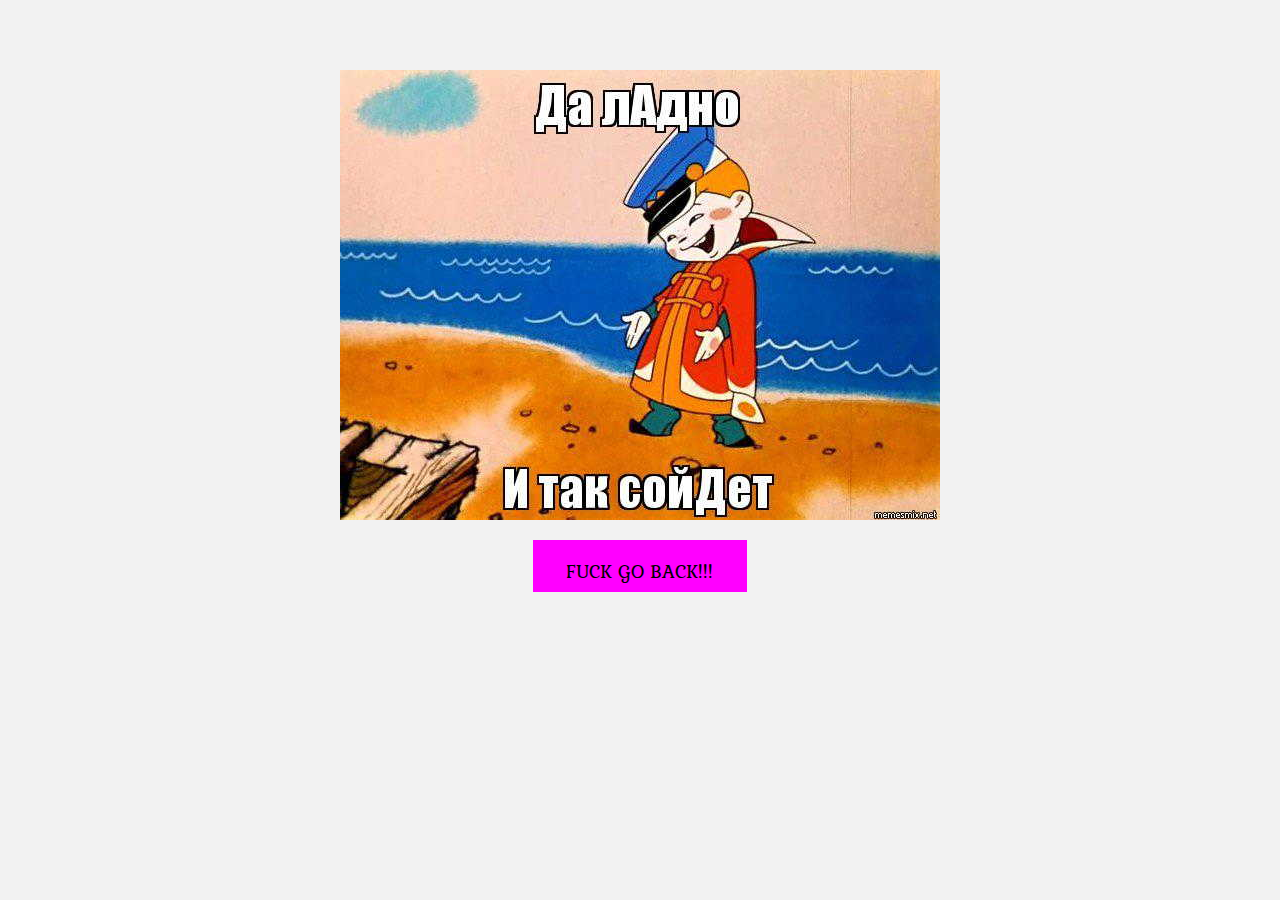
==== html/about_us.html @ 50443291 "First Commit" ====
<!DOCTYPE html>
<html>

<head>

	<meta charset="utf-8"/>
	<meta name="description" content="тестовая страница">
	<meta name="viewport" content="width=device-width, intial-scale=1.0">
	<meta name="autor content=Maksy Shpak">	
	<meta name="type" content="Index">
	<link rel="stylesheet" href="../css/bootstrap.css">
	<link rel="stylesheet" href="../css/fontawesome.css">
	<link rel="stylesheet" href="../css/main.css">
	<link rel="icon" href="../img/logo_1.png">
	<script src="http://ajax.googleapis.com/ajax/libs/jquery/1.7.1/jquery.min.js"></script>
	
	<title>Добро пожаловать, хозяин</title>

</head>

<body>
	<!-- Топ мемасик -->
	<div class="col-lg-8 col-lg-offset-2 centered about_us1">
		<img src="../img/about_us.jpg">
	</div>
	<!-- Топ мемасик -->
	
	<!-- Кнопка -->
	<div class="col-lg-2 col-lg-offset-5 about_us centered">
		<a href="../index.html"><h1>FUCK GO BACK!!!</h1></a>
	</div>
	<!-- Кнопка -->
	
</body>
---- css/main.css ----
@import url('https://fonts.googleapis.com/css?family=Kurale|Lato|Raleway');@import url('https://fonts.googleapis.com/css?family=Ubuntu');

/* Основные */
body {
	background-color: #f2f2f2;
	font-family: "lato";
	font-weight: 300;
	font-size: 16px;
	color: #555;
	
	-webkit-font-smoothing: antialiased;
	-webkit-overflow-scrollig: touch;
	
	margin-top: 70px;
}

h1, h2, h3, h4, h5, h6 {
	
	font-family: "Kurale";
	font-weight: 300;
	font-size: 30px;
	color: #F08080;
	
}

p {
	
	line-height: 28px;
	margin-bottom: 28px;
	
}

/* Ссылка */
a {
	color: #f85с37
}

/* Розмещение по центру */
.centered {
	text-align: center;
}

/* Наведение на ссылку */
a:hover, a:focus {
	color: #7b7b7b;
	text-decoration: none;
	outline: 0;
}

hr {
	display: block;
	height: 1px;
	border: 0;
	border-top: 1px solid #ccc;
	margin: 1em 0;
	padding: 0;
}

/* Шпака */
.navbar {
	font-weight: 800;
	font-size: 14px;
	padding-top: 15px;
	padding-bottom: 15px;
}

.navbar-inverse {
	background: #2d2d2d;
	border-color: #2d2d2d;
	
}

.navbar-inverse .navbar-nav > .active > a {
	background-color: #FF4500;
}

.navbar-inverse .navbar-brand {
	color: #00FF00;
	font-weight: bolder;
	font-size: 27px;
	letter-spacing: 1px;	
}

/* Картинка и название */
#headerwrap {
	background: url(../img/chpml.JPG) no-repeat center top;
	margin-top: -10px;
	padding-top: 20px;
	text-align: center;
	background-attachment: relative;
	background-position: center center;
	min-height: 500px;
	width: 100%;
	
	background-size: 100%;
	
	-webkit-background-size: cover;
	-moz-background-size: cover;
	background-size: cover;
}

#headerwrap h1 {
	margin-top: 100px;
	color: white;
	font-size: 50px;
	font-weight: 300;
	letter-spacing: 3px;	
}

.w h4 {
	font-size: 30px;
}
/* Отступ */
.indentation {
	margin-top: 50px;
}

/* Картинка с анимацией */
.dg {
	background: #e0e0e0;
	padding-top: 70px;
	padding-bottom: 70px;
	text-align: center;
}

.dg h4 {
	font-size: 60px;
}

.titl {
	-webkit-transition: all 0.5s ease;
	   -moz-transition: all 0.5s ease;
	     -o-transition: all 0.5s ease;
	    -ms-transition: all 0.5s ease;
			transition: all 0.5s ease;
}

.titl:hover {
	-webkit-transform: rotate(-10deg);
	   -moz-transform: rotate(-10deg);
	     -o-transform: rotate(-10deg);
	    -ms-transform: rotate(-10deg);
			transform: rotate(-10deg);
}

/* Картинка по центру */
.img_center {
	text-align: center;
}

.wb {
	padding-top: 35px;
	margin-bottom: 60px;
}

.wb h4 {
	font-size: 45px;
}

.wb p {
	font-size: 25px;
}

/* Почему */
.why {
	padding-top: 20px;
	padding-bottom: 40px;
	background: #C0C0C0;
}

.why h1 {
	font-size: 45px;
}

.why p {
	font-size: 20px;
}

/* Контакти */
.contacts {
	padding-top: 5px;
	padding-bottom: 5px;
	background: #808080;
}

.contacts h1 {
	color: 	#C0C0C0; 
}

/* Лого (По моему не использую) */
.logo {
	width: 40px;
}

/* Верхний реестрер для чпмл */
.chpml {
	text-transform: uppercase;
}

/* Тест ниже */
.chpml h2 {
	text-transform: uppercase;
	font-size: 30px;
	color: #FFFF00;
}

/* По нас */
.about_us {
	background: #FF00FF
}

.about_us h1{
	color: #000000;
	font-size: 20px;
}

.about_us1 {
	padding-bottom: 20px;
}

/* Свяжись с нами */
.contact_us {
	background: #cccccc;
}

/* Изменение размера картинки */
.arrow {
	wi: 20%;
}

/* Опять картинка по центру */
.center-img {
  display: block;
  margin: 0 auto;
}

/* Контакты1 */
.contact_us1 {
	background: #686868;
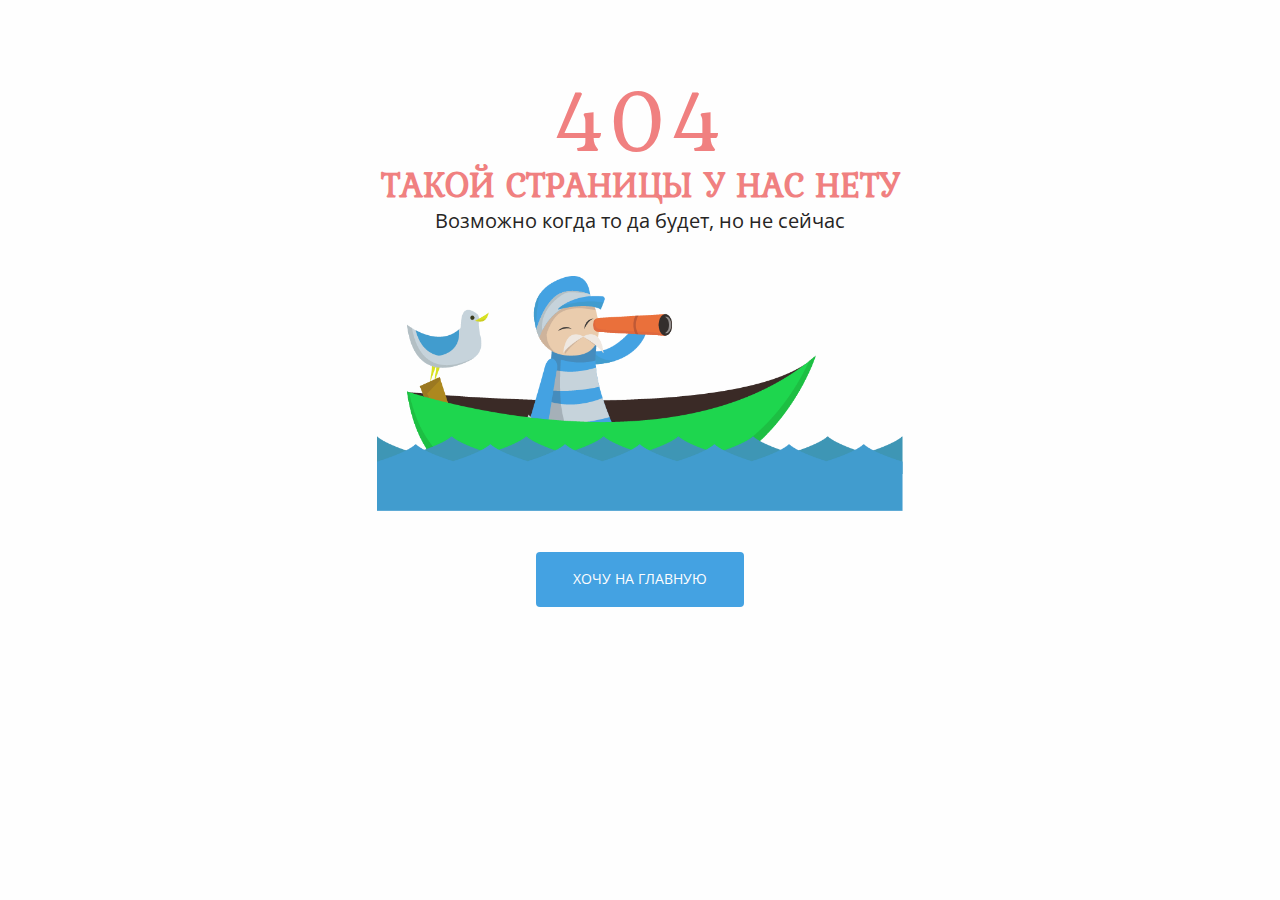
==== commit 20242d10: "delete site." ====
--- a/html/about_us.html
+++ b/html/about_us.html
@@ -2,8 +2,7 @@
 <html>
 
 <head>
-
-	<meta charset="utf-8"/>
+    <meta charset="utf-8">
 	<meta name="description" content="тестовая страница">
 	<meta name="viewport" content="width=device-width, intial-scale=1.0">
 	<meta name="autor content=Maksy Shpak">	
@@ -11,24 +10,56 @@
 	<link rel="stylesheet" href="../css/bootstrap.css">
 	<link rel="stylesheet" href="../css/fontawesome.css">
 	<link rel="stylesheet" href="../css/main.css">
+	<link type="text/css" rel="StyleSheet" href="../css/404.css">
 	<link rel="icon" href="../img/logo_1.png">
 	<script src="http://ajax.googleapis.com/ajax/libs/jquery/1.7.1/jquery.min.js"></script>
 	
-	<title>Добро пожаловать, хозяин</title>
-
+	<title>Ошибка 404</title>
+	
 </head>
 
-<body>
-	<!-- Топ мемасик -->
-	<div class="col-lg-8 col-lg-offset-2 centered about_us1">
-		<img src="../img/about_us.jpg">
-	</div>
-	<!-- Топ мемасик -->
-	
+ <body>
+    <!-- Шапка -->
+    <section>
+      <div class="container">
+        <div class="row">
+          <div class="col-sm-12">
+            <h1>404</h1>
+            <h2>Такой страницы у нас нету</h2>
+            <p>Возможно когда то да будет, но не сейчас</p>
+          </div>
+        </div>
+      </div>
+    </section>
+    <!-- /Шапка -->
+
+	<!-- Контент -->
+	<section>
+		  <div class="container">
+			<div class="row">
+			  <div class="col-sm-12">
+				<div class="illustration">
+				  <div class="boat"></div>
+				  <div class="water1"></div>
+				  <div class="water2"></div>
+				</div>
+			  </div>
+			</div>
+		  </div>
+		</section>
+	<!-- /Контент -->
+
 	<!-- Кнопка -->
-	<div class="col-lg-2 col-lg-offset-5 about_us centered">
-		<a href="../index.html"><h1>FUCK GO BACK!!!</h1></a>
-	</div>
-	<!-- Кнопка -->
-	
-</body>+	<section>
+	  <div class="container">
+		<div class="row">
+		  <div class="col-sm-12">
+			<a href="../index.html"><div class="btn btn-action">Хочу на главную</div></a>
+		  </div>
+		</div>
+		 </div>
+	</section>
+	<!-- /Кнопка -->
+
+</body>
+</html>
--- a/css/404.css
+++ b/css/404.css
@@ -0,0 +1,464 @@
+/*!
+  - Основные
+  - Кнопка
+  - Картинки
+  - Волны 1 анимация
+  - Волны 2 анимация
+  - Лодка анимация
+*/
+@import url('https://fonts.googleapis.com/css?family=Open+Sans');
+
+/* Основные */
+* {
+  font-family: "Open Sans";
+}
+
+body {
+  background-color: #FEFEFE;
+  color: #262524;
+  font-weight: 400;
+  font-size: 24px;
+  text-align: center;
+}
+
+h1, h2 {
+  text-transform: uppercase;
+  margin: 6px 0;
+}
+
+p {
+	font-size: 20px;
+  margin: 6px 0;
+}
+
+h3 {
+  font-size: 300px;
+  color: #44A2E2;
+}
+
+h2 {
+  font-weight: 600;
+  font-size: 60px;
+  line-height: 60px;
+}
+
+section {
+  margin-bottom: 60px;
+}
+
+/* Кнопка */
+.btn-action {
+  background-color: #44A2E2;
+  color: #FEFEFE !important;
+  text-transform: uppercase;
+  font-size: 24px;
+  padding: 20px 60px;
+}
+
+.btn-action:hover {
+  background-color: #458CBD;
+}
+
+/* Картинки */
+.illustration {
+  position: relative;
+  width: 876px;
+  height: 394px;
+  background-size: 100%;
+  display: inline-block;
+  overflow: hidden;
+}
+.illustration .boat {
+  background: url(../img/404/boat.png) no-repeat;
+  background-size: 100%;
+  position: absolute;
+  width: 682px;
+  height: 373px;
+  left: 50px;
+  bottom: 19px;
+  -moz-animation: 4s ease 0s normal none infinite shake;
+  -moz-transform-origin: center bottom;
+  -webkit-animation: shake 4s infinite ease-in-out;
+  -webkit-transform-origin: center bottom;
+  -o-animation: 4s ease 0s normal none infinite shake;
+  -o-transform-origin: center bottom;
+  -o-animation: shake 4s infinite ease-in-out;
+  -o-transform-origin: center bottom;
+  -ms-animation: 4s ease 0s normal none infinite shake;
+  -ms-transform-origin: center bottom;
+  -ms-animation: shake 4s infinite ease-in-out;
+  -ms-transform-origin: center bottom;
+  animation: 4s ease 0s normal none infinite shake;
+  transform-origin: center bottom;
+  animation: shake 4s infinite ease-in-out;
+  transform-origin: center bottom;
+}
+.illustration .water1 {
+  background: url(../img/404/water1.png) no-repeat;
+  background-size: 100%;
+  position: absolute;
+  width: 876px;
+  height: 64px;
+  bottom: 60px;
+  -webkit-animation: water1 2s infinite linear;
+  -moz-animation: water1 2s infinite linear;
+  -ms-animation: water1 2s infinite linear;
+  -o-animation: water1 2s infinite linear;
+  animation: water1 2s infinite linear;
+}
+.illustration .water2 {
+  background: url(../img/404/water2.png) no-repeat;
+  background-size: 100%;
+  position: absolute;
+  width: 876px;
+  height: 111px;
+  bottom: 0;
+  -webkit-animation: water2 2s infinite linear;
+  -ms-animation: water2 2s infinite linear;
+  -moz-animation: water2 2s infinite linear;
+  -o-animation: water2 2s infinite linear;
+  animation: water2 2s infinite linear;
+}
+
+/* Волна 1 анимация */
+@-webkit-keyframes water1 {
+  0% {
+    -webkit-transform: translate(0, 5px);
+  }
+  50% {
+    -webkit-transform: translate(0, -5px);
+  }
+  100% {
+    -webkit-transform: translate(0, 5px);
+  }
+}
+@-moz-keyframes water1 {
+  0% {
+    -moz-transform: translate(0, 5px);
+  }
+  50% {
+    -moz-transform: translate(0, -5px);
+  }
+  100% {
+    -moz-transform: translate(0, 5px);
+  }
+}
+@-ms-keyframes water1 {
+  0% {
+    -ms-transform: translate(0, 5px);
+  }
+  50% {
+    -ms-transform: translate(0, -5px);
+  }
+  100% {
+    -ms-transform: translate(0, 5px);
+  }
+}
+@-o-keyframes water1 {
+  0% {
+    -o-transform: translate(0, 5px);
+  }
+  50% {
+    -o-transform: translate(0, -5px);
+  }
+  100% {
+    -o-transform: translate(0, 5px);
+  }
+}
+@keyframes water1 {
+  0% {
+    transform: translate(0, 5px);
+  }
+  50% {
+    transform: translate(0, -5px);
+  }
+  100% {
+    transform: translate(0, 5px);
+  }
+}
+/* Волна 2 анимация */
+@-webkit-keyframes water2 {
+  0% {
+    -webkit-transform: translate(0, -5px);
+  }
+  50% {
+    -webkit-transform: translate(0, 0px);
+  }
+  100% {
+    -webkit-transform: translate(0, -5px);
+  }
+}
+@-moz-keyframes water2 {
+  0% {
+    -moz-transform: translate(0, -5px);
+  }
+  50% {
+    -moz-transform: translate(0, 0px);
+  }
+  100% {
+    -moz-transform: translate(0, -5px);
+  }
+}
+@-ms-keyframes water2 {
+  0% {
+    -ms-transform: translate(0, -5px);
+  }
+  50% {
+    -ms-transform: translate(0, 0px);
+  }
+  100% {
+    -ms-transform: translate(0, -5px);
+  }
+}
+@-o-keyframes water2 {
+  0% {
+    -o-transform: translate(0, -5px);
+  }
+  50% {
+    -o-transform: translate(0, 0px);
+  }
+  100% {
+    -o-transform: translate(0, -5px);
+  }
+}
+@keyframes water2 {
+  0% {
+    transform: translate(0, -5px);
+  }
+  50% {
+    transform: translate(0, 0px);
+  }
+  100% {
+    transform: translate(0, -5px);
+  }
+}
+/* Лодка анимация */
+@-moz-keyframes shake {
+  0% {
+    -moz-transform: rotate(-2deg);
+  }
+  50% {
+    -moz-transform: rotate(2deg);
+  }
+  100% {
+    -moz-transform: rotate(-2deg);
+  }
+}
+@-webkit-keyframes shake {
+  0% {
+    -webkit-transform: rotate(-2deg);
+  }
+  50% {
+    -webkit-transform: rotate(2deg);
+  }
+  100% {
+    -webkit-transform: rotate(-2deg);
+  }
+}
+@-o-keyframes shake {
+  0% {
+    -o-transform: rotate(-2deg);
+  }
+  50% {
+    -o-transform: rotate(2deg);
+  }
+  100% {
+    -o-transform: rotate(-2deg);
+  }
+}
+@-ms-keyframes shake {
+  0% {
+    -ms-transform: rotate(-2deg);
+  }
+  50% {
+    -ms-transform: rotate(2deg);
+  }
+  100% {
+    -ms-transform: rotate(-2deg);
+  }
+}
+@keyframes shake {
+  0% {
+    transform: rotate(-2deg);
+  }
+  50% {
+    transform: rotate(2deg);
+  }
+  100% {
+    transform: rotate(-2deg);
+  }
+}
+
+/* max-width: 1920px */
+@media (max-width: 1920px) {
+  body {
+    font-size: 19.2px;
+  }
+
+  h1, h2, p {
+    margin: 4.8px;
+  }
+
+  h1 {
+    font-size: 120px;
+    line-height: 120px;
+  }
+
+  h2 {
+    font-size: 48px;
+    line-height: 48px;
+  }
+
+  .btn-action {
+    padding: 16px 48px;
+    font-size: 19.2px;
+  }
+
+  section {
+    margin-bottom: 48px;
+  }
+
+  .illustration {
+    width: 700.8px;
+    height: 315.2px;
+  }
+  .illustration .boat {
+    width: 545.6px;
+    height: 298.4px;
+    left: 40px;
+    bottom: 15.2px;
+  }
+  .illustration .water1 {
+    width: 700.8px;
+    height: 51.2px;
+    bottom: 48px;
+  }
+  .illustration .water2 {
+    width: 700.8px;
+    height: 88.8px;
+  }
+}
+/* max-width: 1366px */
+@media (max-width: 1440px) {
+  body {
+    font-size: 14.4px;
+  }
+
+  h1, h2, p {
+    margin: 3.6px;
+  }
+
+  h1 {
+    font-size: 90px;
+    line-height: 90px;
+  }
+
+  h2 {
+    font-size: 36px;
+    line-height: 36px;
+  }
+
+  .btn-action {
+    padding: 16px 36px;
+    font-size: 14.4px;
+  }
+
+  section {
+    margin-bottom: 36px;
+  }
+
+  .illustration {
+    width: 525.6px;
+    height: 236.4px;
+  }
+  .illustration .boat {
+    width: 409.2px;
+    height: 223.8px;
+    left: 30px;
+    bottom: 11.4px;
+  }
+  .illustration .water1 {
+    width: 525.6px;
+    height: 38.4px;
+    bottom: 36px;
+  }
+  .illustration .water2 {
+    width: 525.6px;
+    height: 66.6px;
+  }
+}
+/* max-width: 768px */
+@media (max-width: 768px) {
+  body {
+    font-size: 12px;
+  }
+
+  h1, h2, p {
+    margin: 3px;
+  }
+
+  h1 {
+    font-size: 75px;
+    line-height: 75px;
+  }
+
+  h2 {
+    font-size: 30px;
+    line-height: 30px;
+  }
+
+  .btn-action {
+    padding: 16px 30px;
+    font-size: 12px;
+  }
+
+  section {
+    margin-bottom: 30px;
+  }
+
+  .illustration {
+    width: 438px;
+    height: 197px;
+  }
+  .illustration .boat {
+    width: 341px;
+    height: 186.5px;
+    left: 25px;
+    bottom: 9.5px;
+  }
+  .illustration .water1 {
+    width: 438px;
+    height: 32px;
+    bottom: 30px;
+  }
+  .illustration .water2 {
+    width: 438px;
+    height: 55.5px;
+  }
+}
+/* max-width: 468px */
+@media (max-width: 468px) {
+  section {
+    margin-bottom: 18px;
+  }
+
+  .illustration {
+    width: 262.8px;
+    height: 118.2px;
+  }
+  .illustration .boat {
+    width: 204.6px;
+    height: 111.9px;
+    left: 15px;
+    bottom: 5.7px;
+  }
+  .illustration .water1 {
+    width: 262.8px;
+    height: 19.2px;
+    bottom: 18px;
+  }
+  .illustration .water2 {
+    width: 262.8px;
+    height: 33.3px;
+  }
+}
